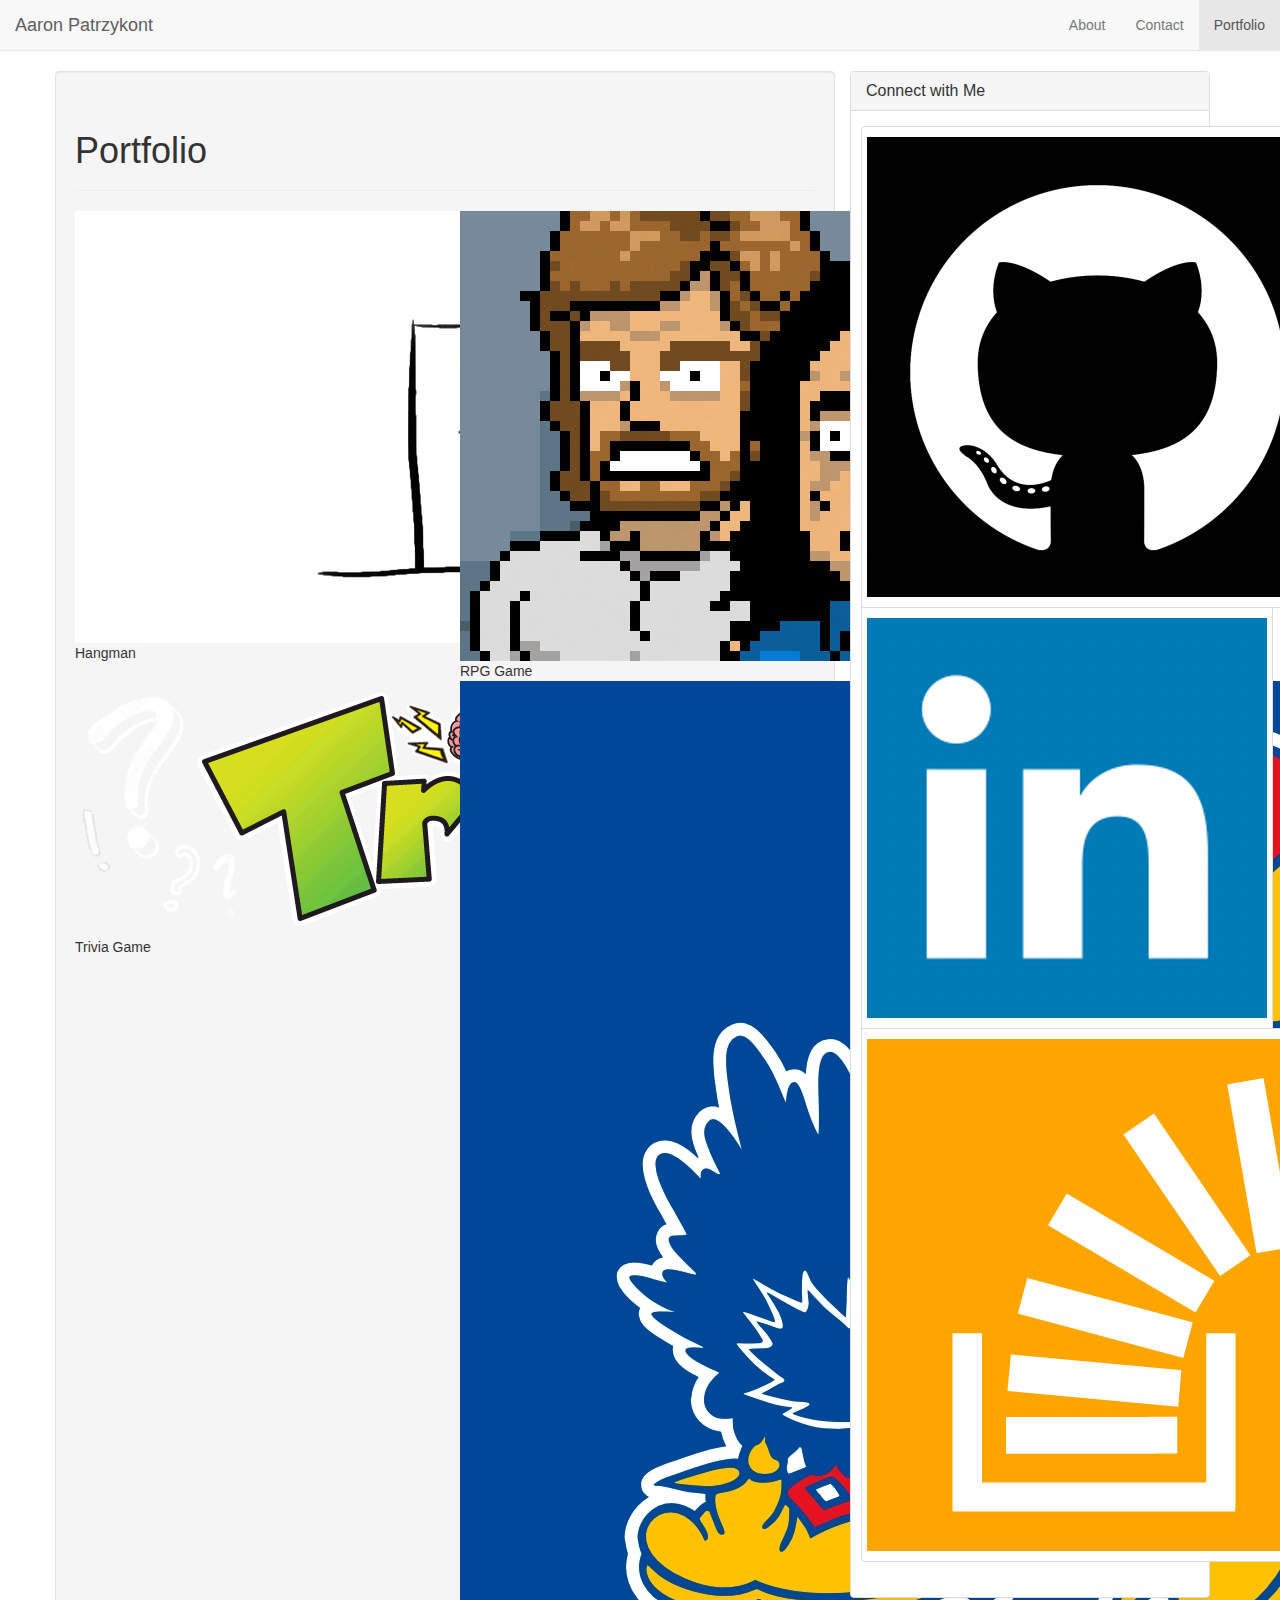
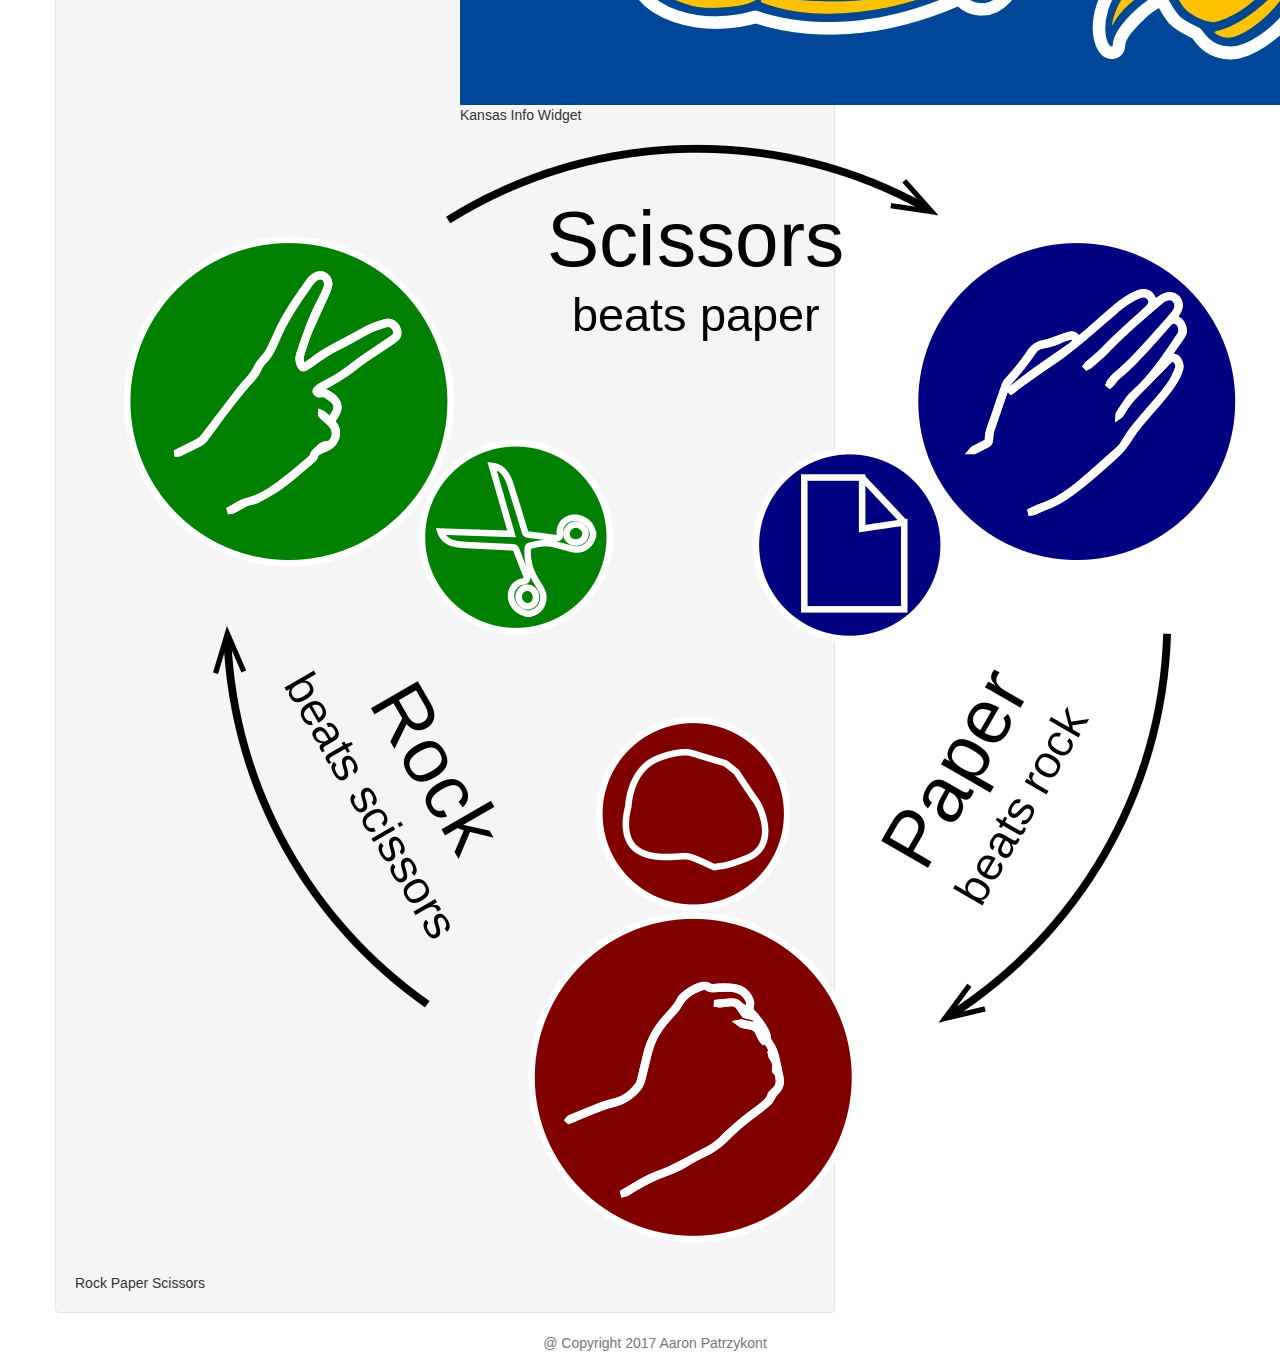
==== homework2/portfolio.html @ 5fa2ed37 "larry hoover" ====
<!DOCTYPE html>
<html lang="en-us">
<head>

	<meta name="viewport" content="width=device-width, initial-scale=1">
		
	<link rel="stylesheet" href="https://maxcdn.bootstrapcdn.com/bootstrap/3.3.7/css/bootstrap.min.css">
    <meta charset="UTF-8">
	<title>My Portfolio</title>


</head>
<body>

	<nav class="navbar navbar-default navbar-static-top">
	  <div class="container-fluid">
	 
	    <div class="navbar-header">
	      <button type="button" class="navbar-toggle collapsed" data-toggle="collapse" data-target="#bs-example-navbar-collapse-1" aria-expanded="false">
	        <span class="sr-only">Toggle navigation</span>
	        <span class="icon-bar"></span>
	        <span class="icon-bar"></span>
	        <span class="icon-bar"></span>
	      </button>
	      <a class="navbar-brand" href="index.html">Aaron Patrzykont</a>
	    </div>

	
	    <div class="collapse navbar-collapse" id="bs-example-navbar-collapse-1">
	      <ul class="nav navbar-nav navbar-right">
	        <li><a href="index.html">About</a></li>
	        <li><a href="contact.html">Contact</a></li>
	        <li class="active"><a href="portfolio.html">Portfolio <span class="sr-only">(current)</span></a></li>
	      </ul>
	    </div>
	  </div>
	</nav>

	<div class="container">
		<div class="row">
			<div class="col-md-8 well">
				<div class="page-header">
				  <h1>Portfolio</h1>
				</div>
				<div class="row">
					<div class="col-md-6">
						<img src="assets/img/hangman.png" alt="Hangman" id="hangman"/><span class="project-title">Hangman</span>
					</div>
					<div class="col-md-6">
						<img src="assets/img/rpg.gif" alt="RPG Game" id="rpg"/><span class="project-title">RPG Game</span>
					</div>
				</div>
				<div class="row">
					<div class="col-md-6">
						<img src="assets/img/trivia.png" alt="Trivia Game" id="trivia"/><span class="project-title">Trivia Game</span>
					</div>
					<div class="col-md-6">
							<img src="assets/img/jayhawk.jpg" alt="Kansas Info Widgets" id="kansas"/><span class="project-title">Kansas Info Widget</span>
					</div>
				</div>
				<div class="row">
					<div class="col-md-6">
						<img src="assets/img/rps.png" alt="Rock Paper Scissors" id="rps"/><span class="project-title">Rock Paper Scissors</span>
					</div>
					<div class="col-md-6">
					</div>
				</div>
			</div>
			<div class="col-md-4">
				<div class="panel panel-default">
				  <div class="panel-heading">
				    <h3 class="panel-title">Connect with Me</h3>
				  </div>
				  <div class="panel-body">
				  	<ul class="list-group list-inline">
				  		<li class="list-group-item"><a href="https://github.com/patrzykont">
			<img src="assets/img/github.png" alt="GitHub"	id="github-image"	class="connectImages"/>
		</a></li>
				  	  	<li class="list-group-item"><a href="https://www.linkedin.com/in/patrzykont/">
			<img src="assets/img/linkedin.png" alt="LinkedIn"	id="linkedin-img" class="connectImages"/>
		</a></li>
				  	  	<li class="list-group-item"><a href="http://stackoverflow.com/users/8570802/nlp">
			<img src="assets/img/stackoverflow.png"	alt="stackOverflow" id="SO-image" class="connectImages"/>
		</a></li>
				  	</ul>
				  </div>
				</div>
			</div>
		</div>

		<footer>
			<div class="container">
				<p class="text-center text-muted">
					&#64; Copyright 2017 Aaron Patrzykont
				</p>
			</div>
		</footer>
	</div>

</body>
</html>
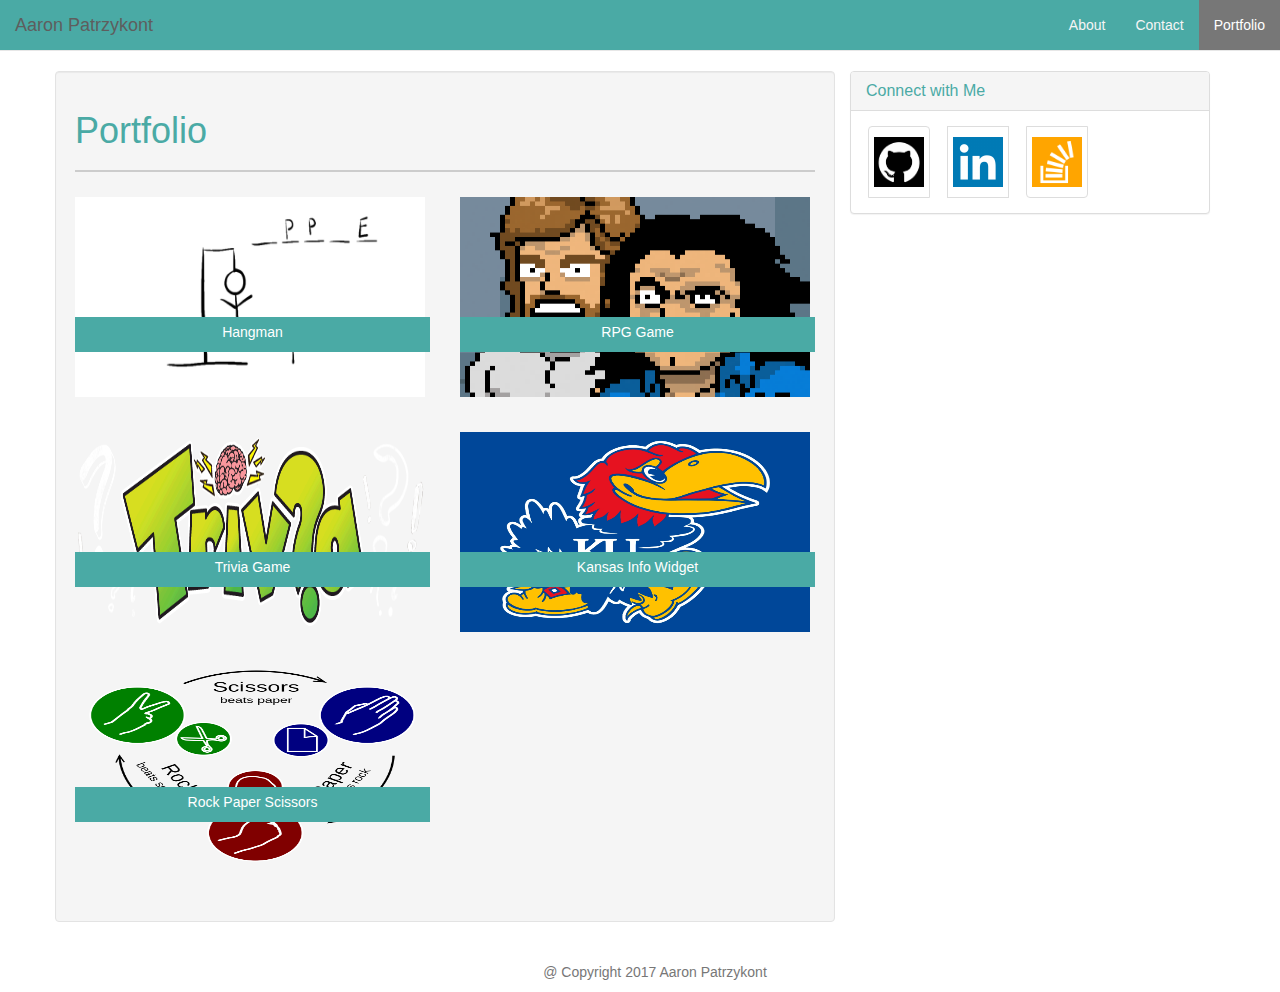
==== commit aa8339a1: "larry Hoover is god" ====
--- a/homework2/portfolio.html
+++ b/homework2/portfolio.html
@@ -5,6 +5,7 @@
 	<meta name="viewport" content="width=device-width, initial-scale=1">
 		
 	<link rel="stylesheet" href="https://maxcdn.bootstrapcdn.com/bootstrap/3.3.7/css/bootstrap.min.css">
+		<link rel="stylesheet" type="text/css" href="assets/css/style.css">
     <meta charset="UTF-8">
 	<title>My Portfolio</title>
 
--- a/homework2/assets/css/style.css
+++ b/homework2/assets/css/style.css
@@ -0,0 +1,137 @@
+h1,
+h2,
+h3 {
+	color: #4aaaa5;
+}
+
+button.navbar-toggle {
+	background-color: white;
+}
+
+label {
+	color: #555;
+}
+
+.icon {
+	width: 60px;
+	height: auto;
+	color: none;
+	border-right: none;
+}
+
+.icon:hover {
+	transform: rotate(-10deg);
+	-ms-transform: rotate(-10deg);
+	-webkit-transform: rotate(-10deg);
+	-moz-transform: rotate(-10deg);
+	-o-transform: rotate(-10deg);
+}
+
+.box {
+	display: inline-block;
+	width: 100%;
+	height: 10%;
+	margin: 0%;
+}
+
+.box:hover {
+	transform: rotate(-10deg);
+	-ms-transform: rotate(-10deg);
+	-webkit-transform: rotate(-10deg);
+	-moz-transform: rotate(-10deg);
+	-o-transform: rotate(-10deg);
+}
+
+.project {
+	float: left;
+	position: relative;
+	top:	-10px;
+	width: 100%;
+}
+
+.project-title {
+	float: left;
+	position: relative;
+	top: -80px;
+	width: 100%;
+	height: 35px;
+	padding-top: 5px;
+	background-color: #4aaaa5;
+	color: #ffffff;
+	text-align: center;
+}
+
+.container .text-muted {
+	padding-top: 20px;
+}
+
+.list-group {
+	margin-bottom: 0;
+}
+
+.list-group-item {
+	margin-left: 2%;
+	margin-right: 2%;
+
+}
+
+.page-header {
+	border-bottom: 2px solid #ccc;
+	margin: 20px 0 25px;
+}
+
+.page-header h1 {
+	color: #4aaaa5;
+}
+
+.navbar-default {
+	background-color: #4aaaa5;
+}
+
+.navbar-default .navbar-brand {
+	color: #ffffff;
+}
+
+.navbar-default .navbar-nav li a {
+	color: #f5f5f5;
+}
+
+.navbar-default .navbar-nav li a:hover {
+	color: #777;
+	background-color: #ddd;
+}
+
+.navbar-default .navbar-nav .active a {
+	color: #ffffff;
+	background-color: #777;
+}
+
+.panel-title {
+	color: #4aaaa5;
+}
+
+.link-hover-color {
+	color: blue;
+}
+
+.img-thumbnail {
+	margin-bottom: 15px;
+}
+
+.btn-default {
+	color: #ffffff;
+	background-color: #4aaaa5;
+}
+
+.btn-default:hover {
+	color: #ffffff;
+	background-color: #777;
+}
+#hangman,#rpg, #trivia, #kansas, #rps{
+	height:200px;
+	width: 350px;
+}
+#linkedin-img,#github-image,#SO-image{
+	height:50px;
+	width: 50px;
+}